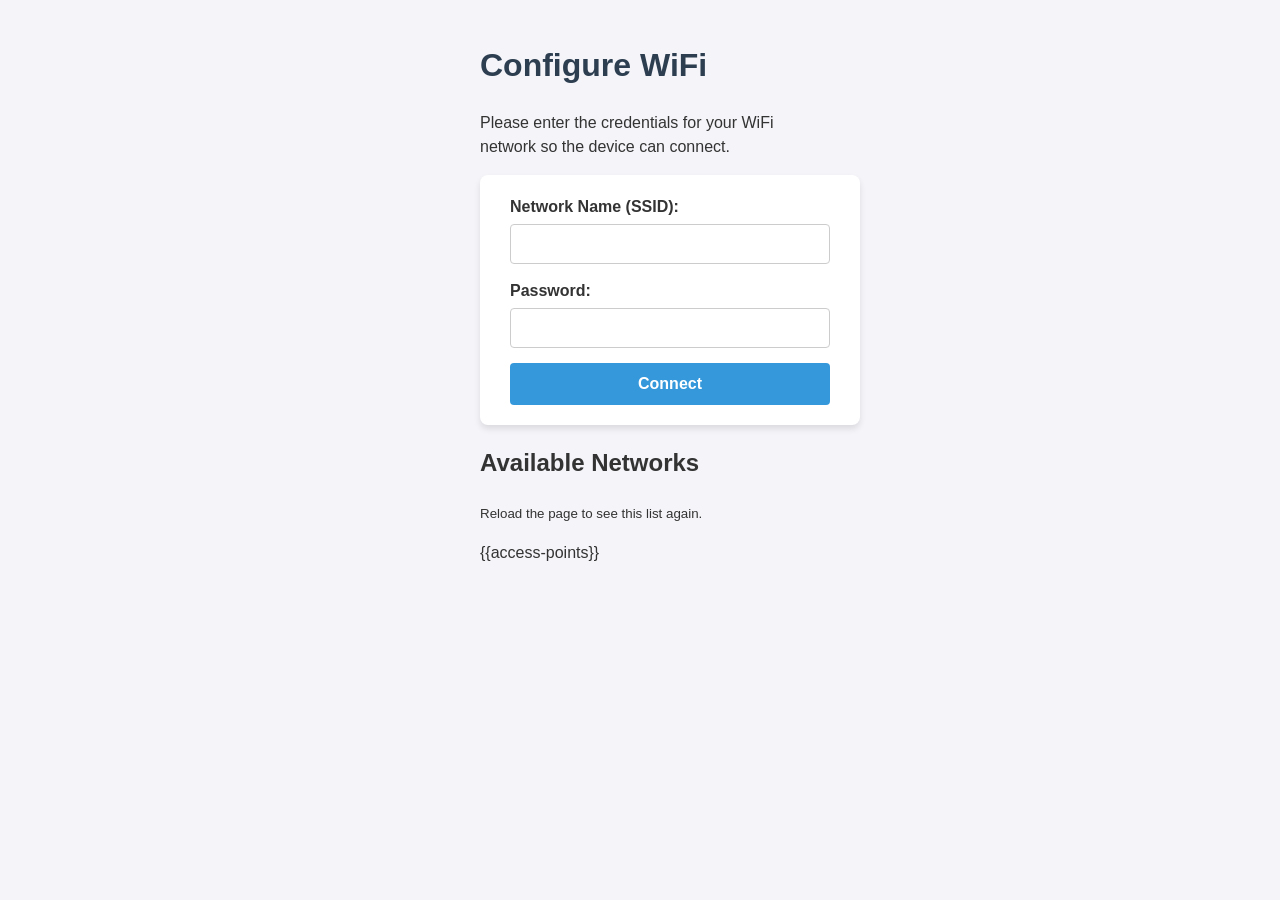
==== assets/index.html @ 2a844f29 "feat: allow customization of index page" ====
<!DOCTYPE html>
<html lang="en">
<head>
  <meta charset="UTF-8">
  <meta name="viewport" content="width=device-width, initial-scale=1.0">
  <title>WiFi Settings</title>
  <!-- If included in the assets, we can link additional stylesheets -->
  <link rel="stylesheet" href="style.css">
</head>
<body>
  <div class="container">
    <h1>Configure WiFi</h1>
    <p>Please enter the credentials for your WiFi network so the device can connect.</p>
    
    <!-- The form must use GET and contain 'ssid' and 'password' inputs -->
    <form action="/" method="GET">
      <label for="ssid">Network Name (SSID):</label>
      <input type="text" id="ssid" name="ssid" required autocorrect="off" autocapitalize="none">
      
      <label for="password">Password:</label>
      <input type="password" id="password" name="password" autocorrect="off" autocapitalize="none">
      
      <input type="submit" value="Connect">
    </form>

    <div class="networks-section">
      <h2>Available Networks</h2>
      <p><small>Reload the page to see this list again.</small></p>
      <!-- The server will replace this tag with the list of access points -->
      <div class="network-list">
        {{access-points}}
      </div>
    </div>
  </div>
</body>
</html>
---- assets/style.css ----
/* Example stylesheet to customize the default portal */
body {
  font-family: -apple-system, BlinkMacSystemFont, "Segoe UI", Roboto, Helvetica, Arial, sans-serif;
  background-color: #f4f4f9;
  color: #333;
  margin: 0;
  padding: 20px;
  display: flex;
  flex-direction: column;
  align-items: center;
}

h1 {
  color: #2c3e50;
}

form {
  background: white;
  padding: 20px 30px;
  border-radius: 8px;
  box-shadow: 0 4px 6px rgba(0,0,0,0.1);
  width: 100%;
  max-width: 320px;
  margin-bottom: 20px;
}

label {
  font-weight: 600;
  display: block;
  margin-bottom: 5px;
}

input[type="text"],
input[type="password"] {
  width: 100%;
  padding: 10px;
  margin-bottom: 15px;
  border: 1px solid #ccc;
  border-radius: 4px;
  box-sizing: border-box;
  font-size: 16px;
}

input[type="submit"] {
  background-color: #3498db;
  color: white;
  padding: 12px 20px;
  border: none;
  border-radius: 4px;
  cursor: pointer;
  width: 100%;
  font-size: 16px;
  font-weight: bold;
  transition: background-color 0.3s;
}

input[type="submit"]:hover {
  background-color: #2980b9;
}

p, div {
  max-width: 320px;
  width: 100%;
  line-height: 1.5;
}

ul {
  list-style-type: none;
  padding: 0;
  width: 100%;
  max-width: 320px;
}

li {
  background: white;
  margin-bottom: 5px;
  padding: 10px;
  border-radius: 4px;
  box-shadow: 0 1px 3px rgba(0,0,0,0.1);
}

li a {
  text-decoration: none;
  color: #3498db;
  font-weight: bold;
  display: block;
}

li a:hover {
  text-decoration: underline;
}

#refresh-btn {
  margin-bottom: 10px;
}
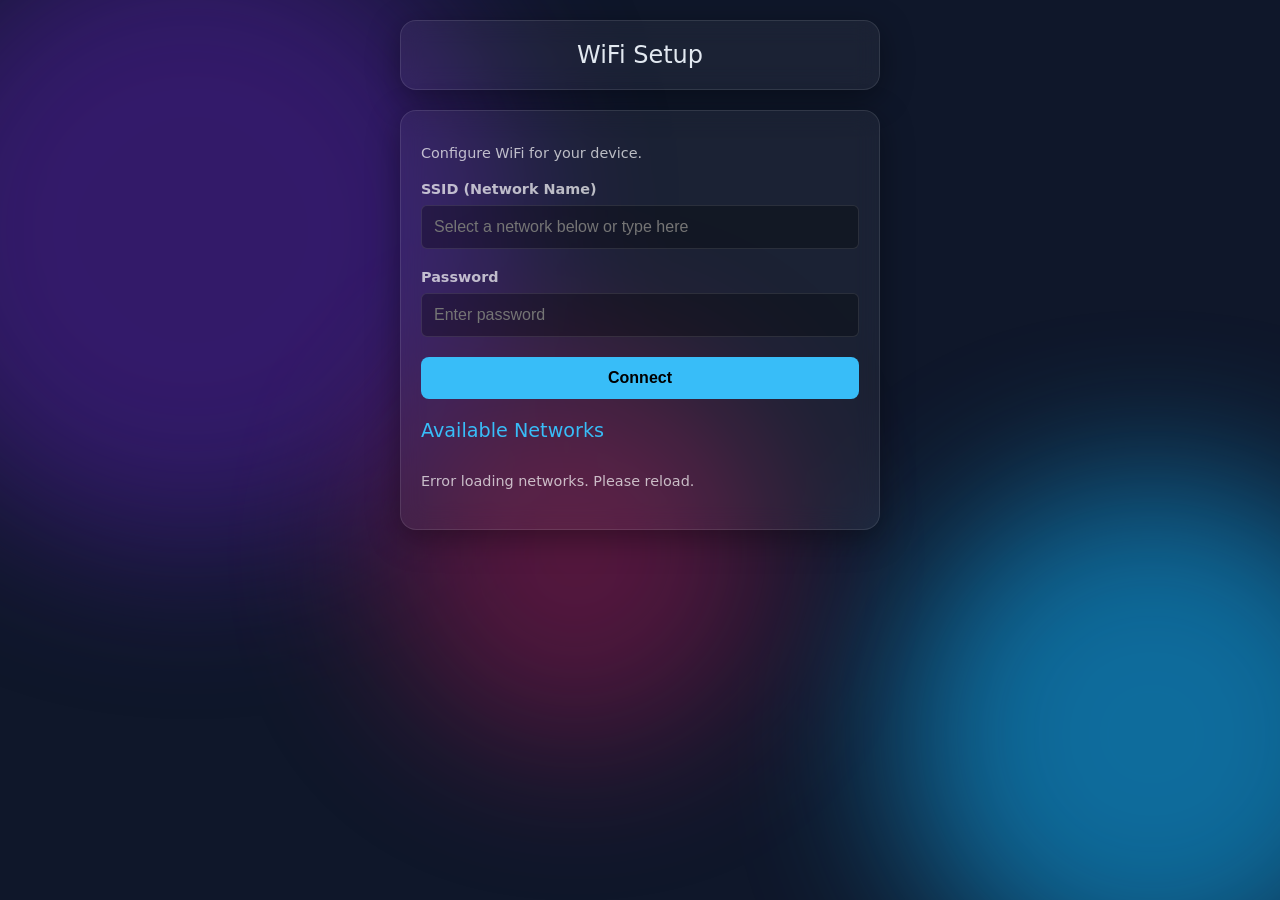
==== commit 4161264d: "feat: keep unconfigured devices in setup mode and refresh portal UI - Add helpers in mode.toit to re" ====
--- a/assets/index.html
+++ b/assets/index.html
@@ -4,33 +4,46 @@
   <meta charset="UTF-8">
   <meta name="viewport" content="width=device-width, initial-scale=1.0">
   <title>WiFi Settings</title>
-  <!-- If included in the assets, we can link additional stylesheets -->
   <link rel="stylesheet" href="style.css">
 </head>
 <body>
+  <div class="background-blobs">
+    <div class="blob blob-1"></div>
+    <div class="blob blob-2"></div>
+    <div class="blob blob-3"></div>
+  </div>
+
   <div class="container">
-    <h1>Configure WiFi</h1>
-    <p>Please enter the credentials for your WiFi network so the device can connect.</p>
-    
-    <!-- The form must use GET and contain 'ssid' and 'password' inputs -->
-    <form action="/" method="GET">
-      <label for="ssid">Network Name (SSID):</label>
-      <input type="text" id="ssid" name="ssid" required autocorrect="off" autocapitalize="none">
-      
-      <label for="password">Password:</label>
-      <input type="password" id="password" name="password" autocorrect="off" autocapitalize="none">
-      
-      <input type="submit" value="Connect">
-    </form>
+    <header class="glass-panel">
+      <h1>WiFi Setup</h1>
+    </header>
 
-    <div class="networks-section">
-      <h2>Available Networks</h2>
-      <p><small>Reload the page to see this list again.</small></p>
-      <!-- The server will replace this tag with the list of access points -->
-      <div class="network-list">
-        {{access-points}}
+    <main class="glass-panel">
+      <p>Configure WiFi for your device.</p>
+
+      <form action="/" method="GET" id="wifi-form">
+        <div class="form-group">
+          <label for="ssid">SSID (Network Name)</label>
+          <input type="text" id="ssid" name="ssid" required autocorrect="off" autocapitalize="none" placeholder="Select a network below or type here">
+        </div>
+
+        <div class="form-group">
+          <label for="password">Password</label>
+          <input type="password" id="password" name="password" autocorrect="off" autocapitalize="none" placeholder="Enter password">
+        </div>
+
+        <button type="submit" class="primary-btn">Connect</button>
+      </form>
+
+      <div class="networks-section">
+        <h2>Available Networks</h2>
+        <div id="network-list" class="network-list">
+          <div class="loading-spinner"></div>
+        </div>
       </div>
-    </div>
+    </main>
   </div>
+
+  <script src="app.js"></script>
 </body>
 </html>
--- a/assets/style.css
+++ b/assets/style.css
@@ -1,95 +1,203 @@
-/* Example stylesheet to customize the default portal */
+:root {
+  --bg-color: #0f172a;
+  --text-color: #e2e8f0;
+  --glass-bg: rgba(255, 255, 255, 0.05);
+  --glass-border: rgba(255, 255, 255, 0.1);
+  --glass-shadow: 0 8px 32px 0 rgba(0, 0, 0, 0.37);
+  --accent-color: #38bdf8;
+  --font-family: "Segoe UI", system-ui, -apple-system, sans-serif;
+}
+
 body {
-  font-family: -apple-system, BlinkMacSystemFont, "Segoe UI", Roboto, Helvetica, Arial, sans-serif;
-  background-color: #f4f4f9;
-  color: #333;
+  background-color: var(--bg-color);
+  color: var(--text-color);
+  font-family: var(--font-family);
   margin: 0;
+  min-height: 100vh;
+  display: flex;
+  justify-content: center;
+  overflow-x: hidden;
+}
+
+.background-blobs {
+  position: fixed;
+  top: 0;
+  left: 0;
+  width: 100%;
+  height: 100%;
+  z-index: -1;
+  overflow: hidden;
+  pointer-events: none;
+}
+
+.blob {
+  position: absolute;
+  border-radius: 50%;
+  filter: blur(80px);
+  opacity: 0.6;
+}
+
+.blob-1 {
+  top: -10%;
+  left: -10%;
+  width: 50vw;
+  height: 50vw;
+  background: #4c1d95;
+  animation: drift 20s infinite alternate;
+}
+
+.blob-2 {
+  bottom: -10%;
+  right: -10%;
+  width: 40vw;
+  height: 40vw;
+  background: #0ea5e9;
+  animation: drift 25s infinite alternate-reverse;
+}
+
+.blob-3 {
+  top: 40%;
+  left: 30%;
+  width: 30vw;
+  height: 30vw;
+  background: #be185d;
+  opacity: 0.4;
+  animation: drift 22s infinite alternate;
+}
+
+@keyframes drift {
+  from { transform: translate(0, 0); }
+  to { transform: translate(30px, 30px); }
+}
+
+.container {
+  width: 100%;
+  max-width: 480px;
   padding: 20px;
   display: flex;
   flex-direction: column;
+  gap: 20px;
+}
+
+.glass-panel {
+  background: var(--glass-bg);
+  backdrop-filter: blur(12px);
+  -webkit-backdrop-filter: blur(12px);
+  border: 1px solid var(--glass-border);
+  border-radius: 16px;
+  padding: 20px;
+  box-shadow: var(--glass-shadow);
+}
+
+h1 {
+  font-size: 1.5rem;
+  margin: 0;
+  font-weight: 300;
+  text-align: center;
+}
+
+h2 {
+  font-size: 1.2rem;
+  margin-top: 20px;
+  font-weight: 400;
+  color: var(--accent-color);
+}
+
+p {
+  font-size: 0.9rem;
+  color: rgba(255, 255, 255, 0.7);
+  margin-bottom: 20px;
+}
+
+form {
+  margin: 0;
+}
+
+.form-group {
+  margin-bottom: 20px;
+}
+
+.form-group label {
+  display: block;
+  margin-bottom: 8px;
+  font-size: 0.9rem;
+  color: rgba(255, 255, 255, 0.7);
+  font-weight: 600;
+}
+
+input {
+  background: rgba(0, 0, 0, 0.3);
+  border: 1px solid var(--glass-border);
+  color: white;
+  padding: 12px;
+  border-radius: 6px;
+  width: 100%;
+  box-sizing: border-box;
+  font-size: 1rem;
+}
+
+input:focus {
+  outline: none;
+  border-color: var(--accent-color);
+  background: rgba(0, 0, 0, 0.5);
+}
+
+.primary-btn {
+  width: 100%;
+  padding: 12px;
+  background: var(--accent-color);
+  color: #000;
+  border: none;
+  border-radius: 8px;
+  font-weight: 600;
+  cursor: pointer;
+  transition: transform 0.1s;
+  font-size: 1rem;
+}
+
+.primary-btn:active {
+  transform: scale(0.98);
+}
+
+.network-list {
+  display: flex;
+  flex-direction: column;
+  gap: 8px;
+  max-height: 250px;
+  overflow-y: auto;
+  margin-top: 10px;
+}
+
+.network-item {
+  background: rgba(255, 255, 255, 0.05);
+  padding: 12px;
+  border-radius: 8px;
+  display: flex;
+  justify-content: space-between;
   align-items: center;
-}
-
-h1 {
-  color: #2c3e50;
-}
-
-form {
-  background: white;
-  padding: 20px 30px;
-  border-radius: 8px;
-  box-shadow: 0 4px 6px rgba(0,0,0,0.1);
-  width: 100%;
-  max-width: 320px;
-  margin-bottom: 20px;
-}
-
-label {
-  font-weight: 600;
-  display: block;
-  margin-bottom: 5px;
-}
-
-input[type="text"],
-input[type="password"] {
-  width: 100%;
-  padding: 10px;
-  margin-bottom: 15px;
-  border: 1px solid #ccc;
-  border-radius: 4px;
-  box-sizing: border-box;
-  font-size: 16px;
-}
-
-input[type="submit"] {
-  background-color: #3498db;
-  color: white;
-  padding: 12px 20px;
-  border: none;
-  border-radius: 4px;
   cursor: pointer;
-  width: 100%;
-  font-size: 16px;
-  font-weight: bold;
-  transition: background-color 0.3s;
-}
-
-input[type="submit"]:hover {
-  background-color: #2980b9;
-}
-
-p, div {
-  max-width: 320px;
-  width: 100%;
-  line-height: 1.5;
-}
-
-ul {
-  list-style-type: none;
-  padding: 0;
-  width: 100%;
-  max-width: 320px;
-}
-
-li {
-  background: white;
-  margin-bottom: 5px;
-  padding: 10px;
-  border-radius: 4px;
-  box-shadow: 0 1px 3px rgba(0,0,0,0.1);
-}
-
-li a {
-  text-decoration: none;
-  color: #3498db;
-  font-weight: bold;
-  display: block;
-}
-
-li a:hover {
-  text-decoration: underline;
-}
-
-#refresh-btn {
-  margin-bottom: 10px;
-}
+  transition: background 0.2s;
+}
+
+.network-item:hover {
+  background: rgba(255, 255, 255, 0.1);
+}
+
+.network-rssi {
+  font-size: 0.8rem;
+  color: rgba(255, 255, 255, 0.5);
+}
+
+.loading-spinner {
+  border: 4px solid rgba(255, 255, 255, 0.1);
+  border-left-color: var(--accent-color);
+  border-radius: 50%;
+  width: 24px;
+  height: 24px;
+  animation: spin 1s linear infinite;
+  margin: 20px auto;
+}
+
+@keyframes spin {
+  to { transform: rotate(360deg); }
+}
